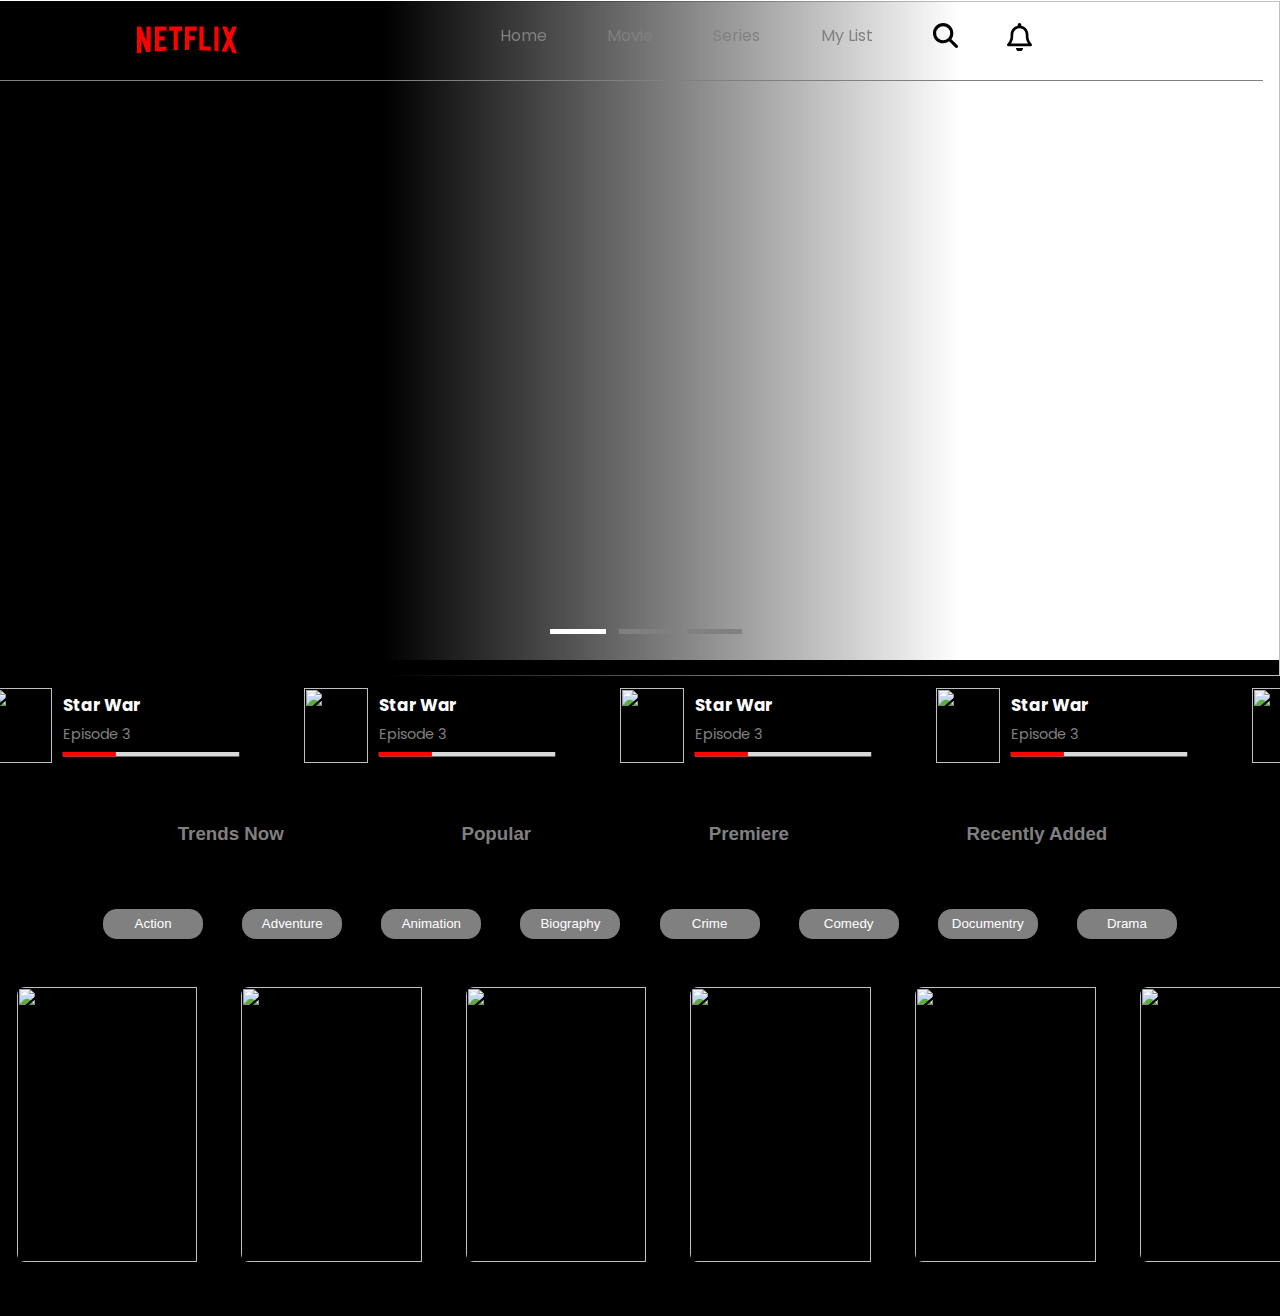
==== final/index.html @ 6598e902 "update" ====
<!DOCTYPE html>
<html lang="en">

<head>
    <meta charset="UTF-8">
    <meta name="viewport" content="width=device-width, initial-scale=1.0">
    <title>Document</title>
    <link rel="stylesheet" href="style.css">
</head>

<body>
    <nav>
        <div class="logo">
            <svg viewBox="0 0 111 30" version="1.1" xmlns="http://www.w3.org/2000/svg" xmlns:xlink="http://www.w3.org/1999/xlink" aria-hidden="true" role="img"><g><path d="M105.06233,14.2806261 L110.999156,30 C109.249227,29.7497422 107.500234,29.4366857 105.718437,29.1554972 L102.374168,20.4686475 L98.9371075,28.4375293 C97.2499766,28.1563408 95.5928391,28.061674 93.9057081,27.8432843 L99.9372012,14.0931671 L94.4680851,-5.68434189e-14 L99.5313525,-5.68434189e-14 L102.593495,7.87421502 L105.874965,-5.68434189e-14 L110.999156,-5.68434189e-14 L105.06233,14.2806261 Z M90.4686475,-5.68434189e-14 L85.8749649,-5.68434189e-14 L85.8749649,27.2499766 C87.3746368,27.3437061 88.9371075,27.4055675 90.4686475,27.5930265 L90.4686475,-5.68434189e-14 Z M81.9055207,26.93692 C77.7186241,26.6557316 73.5307901,26.4064111 69.250164,26.3117443 L69.250164,-5.68434189e-14 L73.9366389,-5.68434189e-14 L73.9366389,21.8745899 C76.6248008,21.9373887 79.3120255,22.1557784 81.9055207,22.2804387 L81.9055207,26.93692 Z M64.2496954,10.6561065 L64.2496954,15.3435186 L57.8442216,15.3435186 L57.8442216,25.9996251 L53.2186709,25.9996251 L53.2186709,-5.68434189e-14 L66.3436123,-5.68434189e-14 L66.3436123,4.68741213 L57.8442216,4.68741213 L57.8442216,10.6561065 L64.2496954,10.6561065 Z M45.3435186,4.68741213 L45.3435186,26.2498828 C43.7810479,26.2498828 42.1876465,26.2498828 40.6561065,26.3117443 L40.6561065,4.68741213 L35.8121661,4.68741213 L35.8121661,-5.68434189e-14 L50.2183897,-5.68434189e-14 L50.2183897,4.68741213 L45.3435186,4.68741213 Z M30.749836,15.5928391 C28.687787,15.5928391 26.2498828,15.5928391 24.4999531,15.6875059 L24.4999531,22.6562939 C27.2499766,22.4678976 30,22.2495079 32.7809542,22.1557784 L32.7809542,26.6557316 L19.812541,27.6876933 L19.812541,-5.68434189e-14 L32.7809542,-5.68434189e-14 L32.7809542,4.68741213 L24.4999531,4.68741213 L24.4999531,10.9991564 C26.3126816,10.9991564 29.0936358,10.9054269 30.749836,10.9054269 L30.749836,15.5928391 Z M4.78114163,12.9684132 L4.78114163,29.3429562 C3.09401069,29.5313525 1.59340144,29.7497422 0,30 L0,-5.68434189e-14 L4.4690224,-5.68434189e-14 L10.562377,17.0315868 L10.562377,-5.68434189e-14 L15.2497891,-5.68434189e-14 L15.2497891,28.061674 C13.5935889,28.3437998 11.906458,28.4375293 10.1246602,28.6868498 L4.78114163,12.9684132 Z"></path></g></svg>
        </div>
        <div id="menu-items">
            <ul>
                <li><a class="menu-active" href="#">Home</a></li>
                <li><a href="#">Movie</a></li>
                <li><a href="#">Series</a></li>
                <div class="dropdown">
                    <li><a href="">My List <i class="fa fa-angle-down"></i></a></li>
                    <div class="dropdown-content">
                        <a href="#">Series</a>
                        <a href="#">Comedy</a>
                        <a href="#">Movie</a>
                    </div>
                </div>
                <li id="menu-icon">
                    <svg xmlns="http://www.w3.org/2000/svg" viewBox="0 0 512 512"><path d="M416 208c0 45.9-14.9 88.3-40 122.7L502.6 457.4c12.5 12.5 12.5 32.8 0 45.3s-32.8 12.5-45.3 0L330.7 376c-34.4 25.2-76.8 40-122.7 40C93.1 416 0 322.9 0 208S93.1 0 208 0S416 93.1 416 208zM208 352a144 144 0 1 0 0-288 144 144 0 1 0 0 288z"/></svg>
                </li>
                <li id="menu-icon">
                    <svg xmlns="http://www.w3.org/2000/svg" viewBox="0 0 448 512"><path d="M224 0c-17.7 0-32 14.3-32 32V51.2C119 66 64 130.6 64 208v25.4c0 45.4-15.5 89.5-43.8 124.9L5.3 377c-5.8 7.2-6.9 17.1-2.9 25.4S14.8 416 24 416H424c9.2 0 17.6-5.3 21.6-13.6s2.9-18.2-2.9-25.4l-14.9-18.6C399.5 322.9 384 278.8 384 233.4V208c0-77.4-55-142-128-156.8V32c0-17.7-14.3-32-32-32zm0 96c61.9 0 112 50.1 112 112v25.4c0 47.9 13.9 94.6 39.7 134.6H72.3C98.1 328 112 281.3 112 233.4V208c0-61.9 50.1-112 112-112zm64 352H224 160c0 17 6.7 33.3 18.7 45.3s28.3 18.7 45.3 18.7s33.3-6.7 45.3-18.7s18.7-28.3 18.7-45.3z"/></svg>
                </li>
                <li>
                    <div class="menu-cir"></div>
                </li>
            </ul>
        </div>
    </nav>

    <!-- slider -->

    <div class="slider">
        <!-- list Items -->
        <div class="list">
            <div class="item active">
                <img src="image/img1.png">
                <div class="content">
                    <p>design</p>
                    <h2>Slider 01</h2>
                    <p>
                        Lorem ipsum dolor sit amet consectetur adipisicing elit. Labore, neque? Lorem ipsum dolor sit amet consectetur adipisicing elit. Ipsum, ex.
                    </p>
                </div>
            </div>
            <div class="item">
                <img src="image/img2.jpg">
                <div class="content">
                    <p>design</p>
                    <h2>Slider 02</h2>
                    <p>
                        Lorem ipsum dolor sit amet consectetur adipisicing elit. Labore, neque? Lorem ipsum dolor sit amet consectetur adipisicing elit. Ipsum, ex.
                    </p>
                </div>
            </div>
            <div class="item">
                <img src="image/img3.jpg">
                <div class="content">
                    <p>design</p>
                    <h2>Slider 03</h2>
                    <p>
                        Lorem ipsum dolor sit amet consectetur adipisicing elit. Labore, neque? Lorem ipsum dolor sit amet consectetur adipisicing elit. Ipsum, ex.
                    </p>
                </div>
            </div>
        </div>
        <!-- slide line -->
        <div class="slide-line">
            <div class="slide-lined colored"></div>
            <div class="slide-lined"></div>
            <div class="slide-lined"></div>
        </div>
        <!-- button arrows -->
        <div class="arrows">
            <button id="prev"><</button>
            <button id="next">></button>
        </div>
        <!-- thumbnail -->
        <div class="thumbnail">
            <div class="item active">
                <img src="image/img1.png">
                <div class="content">
                    Name Slider
                </div>
            </div>
            <div class="item">
                <img src="image/img2.jpg">
                <div class="content">
                    Name Slider
                </div>
            </div>
            <div class="item">
                <img src="image/img3.jpg">
                <div class="content">
                    Name Slider
                </div>
            </div>
        </div>
    </div>
    <!-- watch history -->
    <!-- 
 
  -->

    <div class="wrapper">
        <ul class="carousel">
            <li class="box-card">

                <div class="logo">
                    <img src="https://image.tmdb.org/t/p/w300/e1nWfnnCVqxS2LeTO3dwGyAsG2V.jpg" alt="">
                </div>
                <div class="box-video-element">
                    <div class="box-video-cir">
                        <div class="box-tri"></div>
                    </div>
                    <div class="box-video-details">
                        <h3>Star War</h3>
                        <p>Episode 3</p>
                        <div class="pro-bar">
                            <div class="progress-bar"></div>
                        </div>
                    </div>
                    <div class="box-video-icon">
                        <h3>i</h3>
                    </div>
                </div>
            </li>
            <li class="box-card">

                <div class="logo">
                    <img src="https://image.tmdb.org/t/p/w300/e1nWfnnCVqxS2LeTO3dwGyAsG2V.jpg" alt="">
                </div>
                <div class="box-video-element">
                    <div class="box-video-cir">
                        <div class="box-tri"></div>
                    </div>
                    <div class="box-video-details">
                        <h3>Star War</h3>
                        <p>Episode 3</p>
                        <div class="pro-bar">
                            <div class="progress-bar"></div>
                        </div>
                    </div>
                    <div class="box-video-icon">
                        <h3>i</h3>
                    </div>
                </div>
            </li>
            <li class="box-card">

                <div class="logo">
                    <img src="https://image.tmdb.org/t/p/w300/e1nWfnnCVqxS2LeTO3dwGyAsG2V.jpg" alt="">
                </div>
                <div class="box-video-element">
                    <div class="box-video-cir">
                        <div class="box-tri"></div>
                    </div>
                    <div class="box-video-details">
                        <h3>Star War</h3>
                        <p>Episode 3</p>
                        <div class="pro-bar">
                            <div class="progress-bar"></div>
                        </div>
                    </div>
                    <div class="box-video-icon">
                        <h3>i</h3>
                    </div>
                </div>
            </li>
            <li class="box-card">

                <div class="logo">
                    <img src="https://image.tmdb.org/t/p/w300/e1nWfnnCVqxS2LeTO3dwGyAsG2V.jpg" alt="">
                </div>
                <div class="box-video-element">
                    <div class="box-video-cir">
                        <div class="box-tri"></div>
                    </div>
                    <div class="box-video-details">
                        <h3>Star War</h3>
                        <p>Episode 3</p>
                        <div class="pro-bar">
                            <div class="progress-bar"></div>
                        </div>
                    </div>
                    <div class="box-video-icon">
                        <h3>i</h3>
                    </div>
                </div>
            </li>
            <li class="box-card">

                <div class="logo">
                    <img src="https://image.tmdb.org/t/p/w300/e1nWfnnCVqxS2LeTO3dwGyAsG2V.jpg" alt="">
                </div>
                <div class="box-video-element">
                    <div class="box-video-cir">
                        <div class="box-tri"></div>
                    </div>
                    <div class="box-video-details">
                        <h3>Star War</h3>
                        <p>Episode 3</p>
                        <div class="pro-bar">
                            <div class="progress-bar"></div>
                        </div>
                    </div>
                    <div class="box-video-icon">
                        <h3>i</h3>
                    </div>
                </div>
            </li>
            <li class="box-card">

                <div class="logo">
                    <img src="https://image.tmdb.org/t/p/w300/e1nWfnnCVqxS2LeTO3dwGyAsG2V.jpg" alt="">
                </div>
                <div class="box-video-element">
                    <div class="box-video-cir">
                        <div class="box-tri"></div>
                    </div>
                    <div class="box-video-details">
                        <h3>Star War</h3>
                        <p>Episode 3</p>
                        <div class="pro-bar">
                            <div class="progress-bar"></div>
                        </div>
                    </div>
                    <div class="box-video-icon">
                        <h3>i</h3>
                    </div>
                </div>
            </li>
            <li class="box-card">

                <div class="logo">
                    <img src="https://image.tmdb.org/t/p/w300/e1nWfnnCVqxS2LeTO3dwGyAsG2V.jpg" alt="">
                </div>
                <div class="box-video-element">
                    <div class="box-video-cir">
                        <div class="box-tri"></div>
                    </div>
                    <div class="box-video-details">
                        <h3>Star War</h3>
                        <p>Episode 3</p>
                        <div class="pro-bar">
                            <div class="progress-bar"></div>
                        </div>
                    </div>
                    <div class="box-video-icon">
                        <h3>i</h3>
                    </div>
                </div>
            </li>
            <li class="box-card">

                <div class="logo">
                    <img src="https://image.tmdb.org/t/p/w300/e1nWfnnCVqxS2LeTO3dwGyAsG2V.jpg" alt="">
                </div>
                <div class="box-video-element">
                    <div class="box-video-cir">
                        <div class="box-tri"></div>
                    </div>
                    <div class="box-video-details">
                        <h3>Star War</h3>
                        <p>Episode 3</p>
                        <div class="pro-bar">
                            <div class="progress-bar"></div>
                        </div>
                    </div>
                    <div class="box-video-icon">
                        <h3>i</h3>
                    </div>
                </div>
            </li>
            <li class="box-card">

                <div class="logo">
                    <img src="https://image.tmdb.org/t/p/w300/e1nWfnnCVqxS2LeTO3dwGyAsG2V.jpg" alt="">
                </div>
                <div class="box-video-element">
                    <div class="box-video-cir">
                        <div class="box-tri"></div>
                    </div>
                    <div class="box-video-details">
                        <h3>Star War</h3>
                        <p>Episode 3</p>
                        <div class="pro-bar">
                            <div class="progress-bar"></div>
                        </div>
                    </div>
                    <div class="box-video-icon">
                        <h3>i</h3>
                    </div>
                </div>
            </li>
        </ul>
    </div>
    <!-- 
 

end watch history

  -->
    <!-- list here  -->

    <div class="sldbtm">
        <div class="sldbtm-1">
            <h3>
                <ion-icon name="trending-up"></ion-icon> Trends Now</h3>
            <h3>
                <ion-icon name="flame"></ion-icon> Popular</h3>
            <h3>
                <ion-icon name="star"></ion-icon> Premiere</h3>
            <h3>
                <ion-icon name="add"></ion-icon> Recently Added</h3>
        </div>

        <div class="sldbtm-2">
            <a href="#"><button class="btn-sldbtm">Action</button></a>
            <a href="#"><button class="btn-sldbtm">Adventure</button></a>
            <a href="#"><button class="btn-sldbtm">Animation</button></a>
            <a href="#"><button class="btn-sldbtm">Biography</button></a>
            <a href="#"><button class="btn-sldbtm">Crime</button></a>
            <a href="#"><button class="btn-sldbtm">Comedy</button></a>
            <a href="#"><button class="btn-sldbtm">Documentry</button></a>
            <a href="#"><button class="btn-sldbtm">Drama</button></a>
        </div>
    </div>
    <!-- list end here -->

    <!-- video title  -->
    <div class="wrapper_d">
        <ul class="carousel">
            <li class="card">
                <h2>Star War</h2>
                <div class="sld-img">
                    <div class="sld-cir">
                        <div class="tri"></div>
                    </div>
                    <img src="https://image.tmdb.org/t/p/w300/e1nWfnnCVqxS2LeTO3dwGyAsG2V.jpg" alt="">
                </div>
                <div class="sld-details">
                    <div class="sld-details-left">
                        <h2>2020 - 17 Episodes</h2>
                        <p>Sci-fi Horror</p>
                    </div>
                    <div class="sld-details-right">
                        <ion-icon name="heart-empty"></ion-icon>
                        <ion-icon name="information-circle-outline"></ion-icon>
                    </div>

                </div>
            </li>
            <li class="card">
                <h2>Star War</h2>
                <div class="sld-img">
                    <div class="sld-cir">
                        <div class="tri"></div>
                    </div>
                    <img src="https://image.tmdb.org/t/p/w300/e1nWfnnCVqxS2LeTO3dwGyAsG2V.jpg" alt="">
                </div>
                <div class="sld-details">
                    <div class="sld-details-left">
                        <h2>2020 - 17 Episodes</h2>
                        <p>Sci-fi Horror</p>
                    </div>
                    <div class="sld-details-right">
                        <ion-icon name="heart-empty"></ion-icon>
                        <ion-icon name="information-circle-outline"></ion-icon>
                    </div>

                </div>
            </li>
            <li class="card">
                <h2>Star War</h2>
                <div class="sld-img">
                    <div class="sld-cir">
                        <div class="tri"></div>
                    </div>
                    <img src="https://image.tmdb.org/t/p/w300/e1nWfnnCVqxS2LeTO3dwGyAsG2V.jpg" alt="">
                </div>
                <div class="sld-details">
                    <div class="sld-details-left">
                        <h2>2020 - 17 Episodes</h2>
                        <p>Sci-fi Horror</p>
                    </div>
                    <div class="sld-details-right">
                        <ion-icon name="heart-empty"></ion-icon>
                        <ion-icon name="information-circle-outline"></ion-icon>
                    </div>

                </div>
            </li>
            <li class="card">
                <h2>Star War</h2>
                <div class="sld-img">
                    <div class="sld-cir">
                        <div class="tri"></div>
                    </div>
                    <img src="https://image.tmdb.org/t/p/w300/e1nWfnnCVqxS2LeTO3dwGyAsG2V.jpg" alt="">
                </div>
                <div class="sld-details">
                    <div class="sld-details-left">
                        <h2>2020 - 17 Episodes</h2>
                        <p>Sci-fi Horror</p>
                    </div>
                    <div class="sld-details-right">
                        <ion-icon name="heart-empty"></ion-icon>
                        <ion-icon name="information-circle-outline"></ion-icon>
                    </div>

                </div>
            </li>
            <li class="card">
                <h2>Star War</h2>
                <div class="sld-img">
                    <div class="sld-cir">
                        <div class="tri"></div>
                    </div>
                    <img src="https://image.tmdb.org/t/p/w300/e1nWfnnCVqxS2LeTO3dwGyAsG2V.jpg" alt="">
                </div>
                <div class="sld-details">
                    <div class="sld-details-left">
                        <h2>2020 - 17 Episodes</h2>
                        <p>Sci-fi Horror</p>
                    </div>
                    <div class="sld-details-right">
                        <ion-icon name="heart-empty"></ion-icon>
                        <ion-icon name="information-circle-outline"></ion-icon>
                    </div>

                </div>
            </li>
            <li class="card">
                <h2>Star War</h2>
                <div class="sld-img">
                    <div class="sld-cir">
                        <div class="tri"></div>
                    </div>
                    <img src="https://image.tmdb.org/t/p/w300/e1nWfnnCVqxS2LeTO3dwGyAsG2V.jpg" alt="">
                </div>
                <div class="sld-details">
                    <div class="sld-details-left">
                        <h2>2020 - 17 Episodes</h2>
                        <p>Sci-fi Horror</p>
                    </div>
                    <div class="sld-details-right">
                        <ion-icon name="heart-empty"></ion-icon>
                        <ion-icon name="information-circle-outline"></ion-icon>
                    </div>

        </ul>
        </div>

        <!-- video title end  -->


        <script src="https://unpkg.com/ionicons@4.5.10-0/dist/ionicons.js"></script>

        <script src="app.js"></script>
</body>

</html>
---- final/style.css ----
@import url('https://fonts.googleapis.com/css2?family=Poppins:ital,wght@0,100;0,200;0,300;0,400;0,500;0,600;0,700;0,800;0,900;1,100;1,200;1,300;1,400;1,500;1,600;1,700;1,800;1,900&display=swap');
body {
    font-family: Poppins;
    margin: 0;
    color: #eee;
}

svg {
    width: 25px;
}

nav {
    display: flex;
    position: relative;
    justify-content: center;
    align-items: center;
    width: 84vw;
    height: 80px;
    border-bottom: 1px grey solid;
    padding-left: 6.5vw;
    padding-right: 8.15vw;
    z-index: 103;
}

.logo {
    display: flex;
    width: 30%;
    height: 100%;
    align-items: center;
    padding-right: 10%;
}

.logo svg {
    width: 100px;
    height: 30px;
    color: red;
    fill: currentColor;
}

#menu-items {
    display: flex;
    justify-content: center;
    align-items: center;
    height: 100%;
    width: 60%;
}

#menu-items ul {
    display: flex;
    justify-content: space-between;
    padding-top: 45px;
    width: 100%;
    height: 100%;
}

#menu-items ul li::marker {
    content: "";
    display: none;
}

li .menu-cir {
    height: 20px;
    width: 20px;
    border-radius: 50%;
    border: 2px solid white;
}

.icon-inner svg {
    display: block;
    height: 100%;
    width: 100%;
    color: white;
    fill: currentColor;
}

#menu-items ul li a {
    position: relative;
    bottom: 0px;
    color: grey;
    text-decoration: none;
}

#menu-items ul li a:focus-within,
#menu-items ul li a:hover {
    position: relative;
    bottom: 0px;
    color: white;
    text-decoration: none;
}

#menu-items ul li a::after:focus-within {
    left: 45%;
    width: 5px;
    height: 5px;
    border-radius: 50%;
    background: red;
    content: "";
    opacity: 0;
}

#menu-items ul li a:after {
    position: absolute;
    left: 45%;
    width: 5px;
    height: 5px;
    border-radius: 50%;
    background: red;
    content: "";
    opacity: 0;
    transition: all 0.3s;
    bottom: -5px;
    transform: translateY(10px);
}

#menu-items ul li a:focus-within,
#menu-items ul li a:hover:after {
    opacity: 1;
    transform: translateY(7px);
}

.dropdown-content {
    display: none;
    position: absolute;
    background-color: #f9f9f9;
    min-width: 160px;
    box-shadow: 0px 8px 16px 0px rgba(0, 0, 0, 0.2);
    z-index: 1;
}

.dropdown-content a {
    float: none;
    color: black;
    padding: 12px 16px;
    text-decoration: none;
    display: block;
    text-align: left;
}

.dropdown-content a:hover {
    background-color: #ddd;
}

.dropdown:hover .dropdown-content {
    display: block;
}

#menu-icon {
    width: 13.5px;
    color: white;
}


/* css slider */

.slider {
    height: 75vh;
    margin-top: -80px;
    position: relative;
}

.slider .list .item {
    position: absolute;
    inset: 0 0 0 0;
    overflow: hidden;
    opacity: 0;
    transition: .5s;
}

.slider .list .item img {
    width: 100%;
    height: 100%;
    object-fit: cover;
}

.slider .list .item::after {
    content: '';
    width: 75%;
    height: 100%;
    position: absolute;
    left: 0;
    top: 0;
    background-image: linear-gradient( to right, #000 40%, transparent);
}

.slider .list .item .content {
    position: absolute;
    left: 10%;
    top: 20%;
    width: 500px;
    max-width: 80%;
    z-index: 1;
}

.slider .list .item .content p:nth-child(1) {
    text-transform: uppercase;
    letter-spacing: 10px;
}

.slider .list .item .content h2 {
    font-size: 100px;
    margin: 0;
}

.slider .list .item.active {
    opacity: 1;
    z-index: 10;
}

@keyframes showContent {
    to {
        transform: translateY(0);
        filter: blur(0);
        opacity: 1;
    }
}

.slider .list .item.active p:nth-child(1),
.slider .list .item.active h2,
.slider .list .item.active p:nth-child(3) {
    transform: translateY(30px);
    filter: blur(20px);
    opacity: 0;
    animation: showContent .5s .7s ease-in-out 1 forwards;
}

.slider .list .item.active h2 {
    animation-delay: 1s;
}

.slider .list .item.active p:nth-child(3) {
    animation-duration: 1.3s;
}

.arrows {
    position: absolute;
    top: 30%;
    right: 50px;
    display: none;
}

.arrows button {
    background-color: #eee5;
    border: none;
    font-family: monospace;
    width: 40px;
    height: 40px;
    border-radius: 5px;
    font-size: x-large;
    color: #eee;
    transition: .5s;
}

.arrows button:hover {
    background-color: #eee;
    color: black;
}

.thumbnail {
    position: absolute;
    bottom: 50px;
    display: none;
    gap: 10px;
    width: 100%;
    height: 250px;
    padding: 0 50px;
    box-sizing: border-box;
    overflow: auto;
    justify-content: center;
}

.thumbnail::-webkit-scrollbar {
    width: 0;
}

.thumbnail .item {
    width: 150px;
    height: 220px;
    filter: brightness(.5);
    transition: .5s;
    flex-shrink: 0;
}

.thumbnail .item img {
    width: 100%;
    height: 100%;
    object-fit: cover;
    border-radius: 10px;
}

.thumbnail .item.active {
    filter: brightness(1.5);
}

.thumbnail .item .content {
    position: absolute;
    inset: auto 10px 10px 10px;
}

@media screen and (max-width: 678px) {
    .thumbnail {
        justify-content: start;
    }
    .slider .list .item .content h2 {
        font-size: 60px;
    }
    .arrows {
        top: 10%;
    }
}

.slide-line {
    display: flex;
    position: absolute;
    top: 90%;
    left: 43%;
    height: 20px;
    width: 15vw;
    gap: 13px;
    z-index: 99;
}

.slide-lined {
    height: 100%;
    width: 30%;
    border-bottom: 5px solid grey;
}

.slide-lined.colored {
    border-bottom: 5px solid white;
}


/* watch histry */

.wrapper {
    margin-top: -16px;
    width: 100%;
    position: relative;
}

.wrapper i {
    top: 50%;
    height: 50px;
    width: 50px;
    cursor: pointer;
    font-size: 1.25rem;
    position: absolute;
    text-align: center;
    line-height: 50px;
    background: #fff;
    border-radius: 50%;
    box-shadow: 0 3px 6px rgba(0, 0, 0, 0.23);
    transform: translateY(-50%);
    transition: transform 0.1s linear;
}

.wrapper i:active {
    transform: translateY(-50%) scale(0.85);
}

.wrapper i:first-child {
    left: -22px;
}

.wrapper i:last-child {
    right: -22px;
}

.wrapper .carousel {
    display: grid;
    grid-auto-flow: column;
    grid-auto-columns: calc((100% / 3.9) - 2px);
    overflow-x: auto;
    overflow-y: hidden;
    scroll-snap-type: x mandatory;
    scroll-behavior: smooth;
    scrollbar-width: none;
    background: black;
    margin-bottom: 0;
    margin-top: 0;
    padding-top: 25px;
}

.carousel::-webkit-scrollbar {
    display: none;
}

.carousel.no-transition {
    scroll-behavior: auto;
}

.carousel.dragging {
    scroll-snap-type: none;
    scroll-behavior: auto;
}

.carousel.dragging .box-card {
    cursor: grab;
    user-select: none;
}

.carousel .box-card {
    scroll-snap-align: start;
    height: 350px;
    width: 203px;
    list-style: none;
    background: black;
    cursor: pointer;
    padding-left: 10px;
    padding-right: 10px;
    flex-direction: column;
    border-radius: 5px;
}

@media screen and (max-width: 1100px) {
    .wrapper .carousel {
        grid-auto-columns: calc((100% / 5) - 9px);
    }
}

@media screen and (max-width: 950px) {
    .wrapper .carousel {
        grid-auto-columns: calc((100% / 4) - 9px);
    }
}

@media screen and (max-width: 800px) {
    .wrapper .carousel {
        grid-auto-columns: calc((100% / 3) - 9px);
    }
}

@media screen and (max-width: 600px) {
    .wrapper .carousel {
        grid-auto-columns: calc((100% / 2.5) - 9px);
    }
}

@media screen and (max-width: 500px) {
    .wrapper .carousel {
        grid-auto-columns: calc((100% / 2) - 9px);
    }
}

@media screen and (max-width: 380px) {
    .wrapper .carousel {
        grid-auto-columns: calc((100% / 1.5) - 9px);
    }
}

@media screen and (max-width: 300px) {
    .wrapper .carousel {
        grid-auto-columns: calc((100% / 1) - 9px);
    }
}

.carousel .box-card {
    padding: 1%;
    width: 25vw;
    height: 75px;
    display: flex;
    position: relative;
    cursor: pointer;
    user-select: none;
    transition: 0.3s;
}

.logo {
    height: 100%;
    width: 20%;
    position: relative;
    z-index: 2;
    transition: 0.3s;
}

.carousel .box-card:hover .logo::before {
    content: "";
    position: absolute;
    width: 100%;
    height: 100%;
    top: 0;
    background-color: rgba(0, 0, 0, 0.500);
}

.logo>img {
    width: 100%;
    height: 100%;
    object-fit: contain;
    transition: 0.3s;
}

.box-video-element {
    display: flex;
    z-index: 6;
}

.box-video-cir {
    width: 45px;
    height: 45px;
    background-color: red;
    border-radius: 50%;
    position: absolute;
    top: 27.5%;
    left: 5%;
    display: flex;
    justify-content: center;
    align-items: center;
    opacity: 0;
    transition: 0.3s;
}

.box-tri {
    width: 0;
    height: 0;
    border-top: 8px solid transparent;
    border-left: 16px solid white;
    border-bottom: 8px solid transparent;
    margin-left: 5px;
}

.box-video-details {
    left: 20%;
    top: -5%;
    width: 60%;
    height: 100%;
    display: flex;
    justify-content: space-evenly;
    flex-direction: column;
    padding: 1%;
    z-index: 5;
    position: absolute;
    scale: 0.9;
    transition: 0.3s;
}

.box-video-details>h3 {
    margin-bottom: 0px;
    margin-top: 0px;
    color: white;
}

.box-video-details>p {
    margin-top: 0;
    margin-bottom: 2px;
    color: grey;
}

.pro-bar {
    height: 5px;
    background-color: #dadada;
}

.progress-bar {
    width: 30%;
    height: 100%;
    background-color: #ff0303;
}

.box-video-icon {
    width: 23px;
    height: 23px;
    background-color: white;
    border-radius: 50%;
    position: absolute;
    top: 40%;
    left: 77%;
    display: flex;
    justify-content: center;
    align-items: center;
    opacity: 0;
    transition: 0.3s;
    color: black;
}

.carousel .box-card:hover .logo {
    width: 90%;
}

.carousel .box-card:hover .logo>img {
    object-fit: cover;
}

.carousel .box-card:hover .box-video-cir {
    opacity: 1;
}

.carousel .box-card:hover .box-video-icon {
    opacity: 1;
}

.carousel .box-card:hover .box-video-details {
    scale: 1.01;
}


/* end watch history */


/* list start  */

.sldbtm {
    height: 20vh;
    background-color: black;
    font-family: "Netflix Sans", "Helvetica Neue", "Segoe UI", Roboto, Ubuntu, sans-serif;
}

.sldbtm-1 {
    color: grey;
    width: 100%;
    height: 75%;
    display: flex;
    justify-content: space-evenly;
    align-items: center;
}

.sldbtm-1>h3 {
    display: flex;
    align-items: center;
    gap: 5px;
    transition: .5s;
    cursor: pointer;
}

.sldbtm-1>h3:hover {
    color: white;
    scale: 1.5;
}

.sldbtm-1>h3:after {
    position: absolute;
    left: 50%;
    width: 5px;
    height: 5px;
    border-radius: 50%;
    background: red;
    content: "";
    opacity: 0;
    transition: all 0.3s;
    bottom: -5px;
    transform: translateY(10px);
}

.sldbtm-1>h3:focus-within,
.sldbtm-1>h3:hover:after {
    opacity: 1;
    transform: translateY(7px);
}

.sldbtm-2 {
    width: 90%;
    height: 25%;
    display: flex;
    justify-content: space-evenly;
    align-items: center;
    padding-left: 5%;
    padding-right: 5%;
}

.btn-sldbtm {
    color: white;
    background-color: grey;
    height: 30px;
    width: 100px;
    border-radius: 14px;
    border: none;
    cursor: pointer;
}

.btn-sldbtm:hover {
    background: #ff0303;
}


/* list end  */


/* video title  */

.wrapper_d {
    width: 100%;
    position: relative;
}

.wrapper_d i {
    top: 50%;
    height: 50px;
    width: 50px;
    cursor: pointer;
    font-size: 1.25rem;
    position: absolute;
    text-align: center;
    line-height: 50px;
    background: #fff;
    border-radius: 50%;
    box-shadow: 0 3px 6px rgba(0, 0, 0, 0.23);
    transform: translateY(-50%);
    transition: transform 0.1s linear;
}

.wrapper_d i:active {
    transform: translateY(-50%) scale(0.85);
}

.wrapper_d i:first-child {
    left: -22px;
}

.wrapper_d i:last-child {
    right: -22px;
}

.wrapper_d .carousel {
    display: grid;
    grid-auto-flow: column;
    grid-auto-columns: calc((100% / 6) - 2px);
    overflow-x: auto;
    overflow-y: hidden;
    scroll-snap-type: x mandatory;
    gap: 20px;
    padding-top: 10px;
    padding-bottom: 10px;
    scroll-behavior: smooth;
    scrollbar-width: none;
    background: black;
    margin: 0;
}

.carousel .card:hover {
    background: white;
}

.carousel::-webkit-scrollbar {
    display: none;
}

.carousel.no-transition {
    scroll-behavior: auto;
}

.carousel.dragging {
    scroll-snap-type: none;
    scroll-behavior: auto;
}

.carousel.dragging .card {
    cursor: grab;
    user-select: none;
}

.carousel :where(.card,
.img) {
    display: flex;
    justify-content: center;
    align-items: center;
}

.carousel .card {
    scroll-snap-align: start;
    height: 350px;
    width: 203px;
    list-style: none;
    background: black;
    cursor: pointer;
    padding-left: 10px;
    padding-right: 10px;
    flex-direction: column;
    border-radius: 5px;
    color: #000;
}

.carousel .card .sld-img {
    display: flex;
    align-items: center;
    justify-content: center;
    height: 275px;
    width: 200px;
    position: relative;
}

.carousel .card .sld-img .sld-cir {
    width: 50px;
    height: 50px;
    background-color: red;
    border-radius: 50%;
    position: absolute;
    top: 43%;
    left: 39%;
    display: flex;
    justify-content: center;
    align-items: center;
    opacity: 0;
}

.carousel .card .sld-img .sld-cir .tri {
    width: 0;
    height: 0;
    border-top: 10px solid transparent;
    border-left: 20px solid white;
    border-bottom: 10px solid transparent;
    margin-left: 5px;
}

.card .sld-img img {
    width: 95%;
    height: 100%;
    object-fit: fill;
    border-radius: 8px;
}

.carousel .card h2 {
    font-weight: 500;
    font-size: 16px;
    text-align: left;
    opacity: 0;
    width: 100%;
    margin: 0;
}

.carousel .card .sld-details {
    display: flex;
    justify-content: space-between;
    align-items: center;
    opacity: 0;
    width: 185px;
}

.carousel .card p {
    color: #6A6D78;
    font-size: 0.51rem;
    margin: 0;
}

.carousel .card:hover h2 {
    opacity: 1;
}

.carousel .card:hover .sld-img .sld-cir {
    opacity: 1;
}

.carousel .card:hover .sld-details,
h2 {
    opacity: 1;
}

.sld-details-right {
    display: flex;
    justify-content: center;
    align-items: center;
    margin-top: -10px;
}

.sld-details-right>ion-icon:hover {
    color: red;
}

.sld-details-right>ion-icon:active {
    color: red;
}

@media screen and (max-width: 1100px) {
    .wrapper_d .carousel {
        grid-auto-columns: calc((100% / 5) - 9px);
    }
}

@media screen and (max-width: 950px) {
    .wrapper_d .carousel {
        grid-auto-columns: calc((100% / 4) - 9px);
    }
}

@media screen and (max-width: 800px) {
    .wrapper_d .carousel {
        grid-auto-columns: calc((100% / 3) - 9px);
    }
}

@media screen and (max-width: 600px) {
    .wrapper_d .carousel {
        grid-auto-columns: calc((100% / 2.5) - 9px);
    }
}

@media screen and (max-width: 500px) {
    .wrapper_d .carousel {
        grid-auto-columns: calc((100% / 2) - 9px);
    }
}

@media screen and (max-width: 380px) {
    .wrapper_d .carousel {
        grid-auto-columns: calc((100% / 1.5) - 9px);
    }
}

@media screen and (max-width: 300px) {
    .wrapper_d .carousel {
        grid-auto-columns: calc((100% / 1) - 9px);
    }
}


/* video title end  */
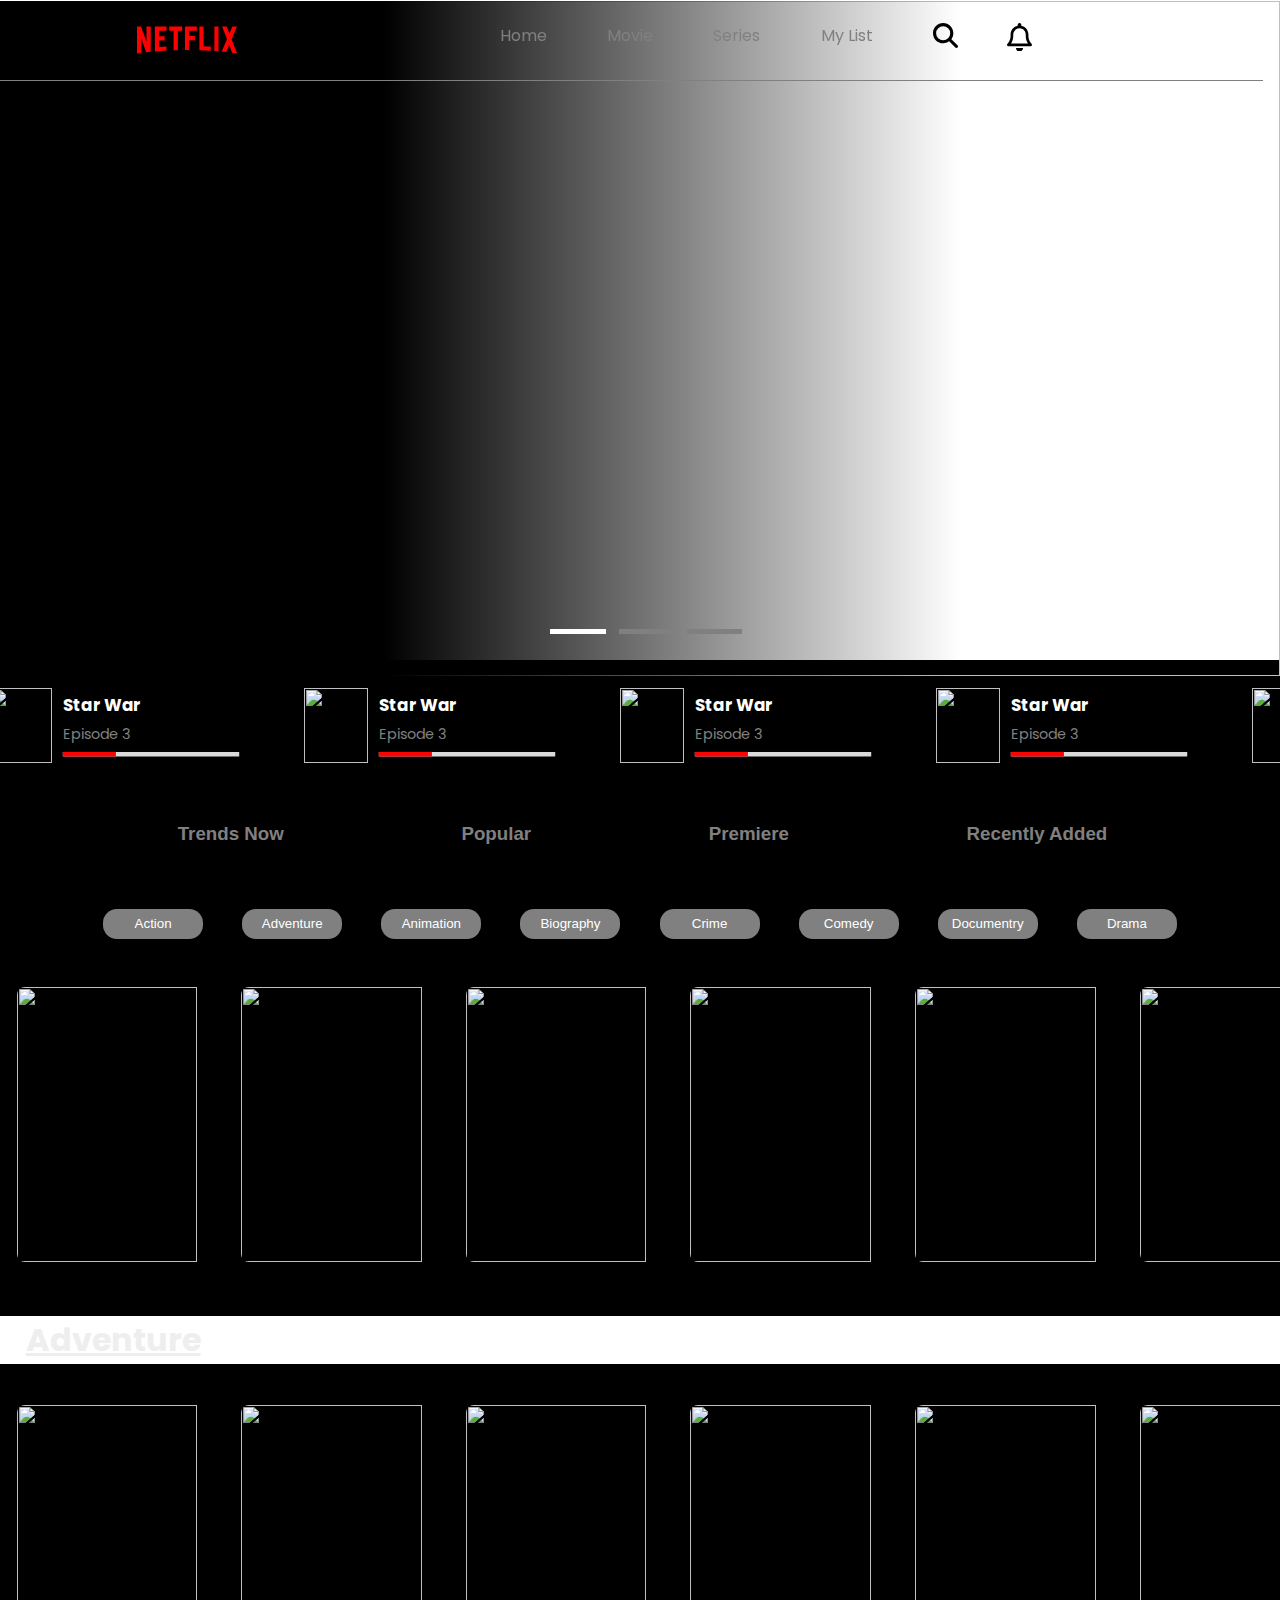
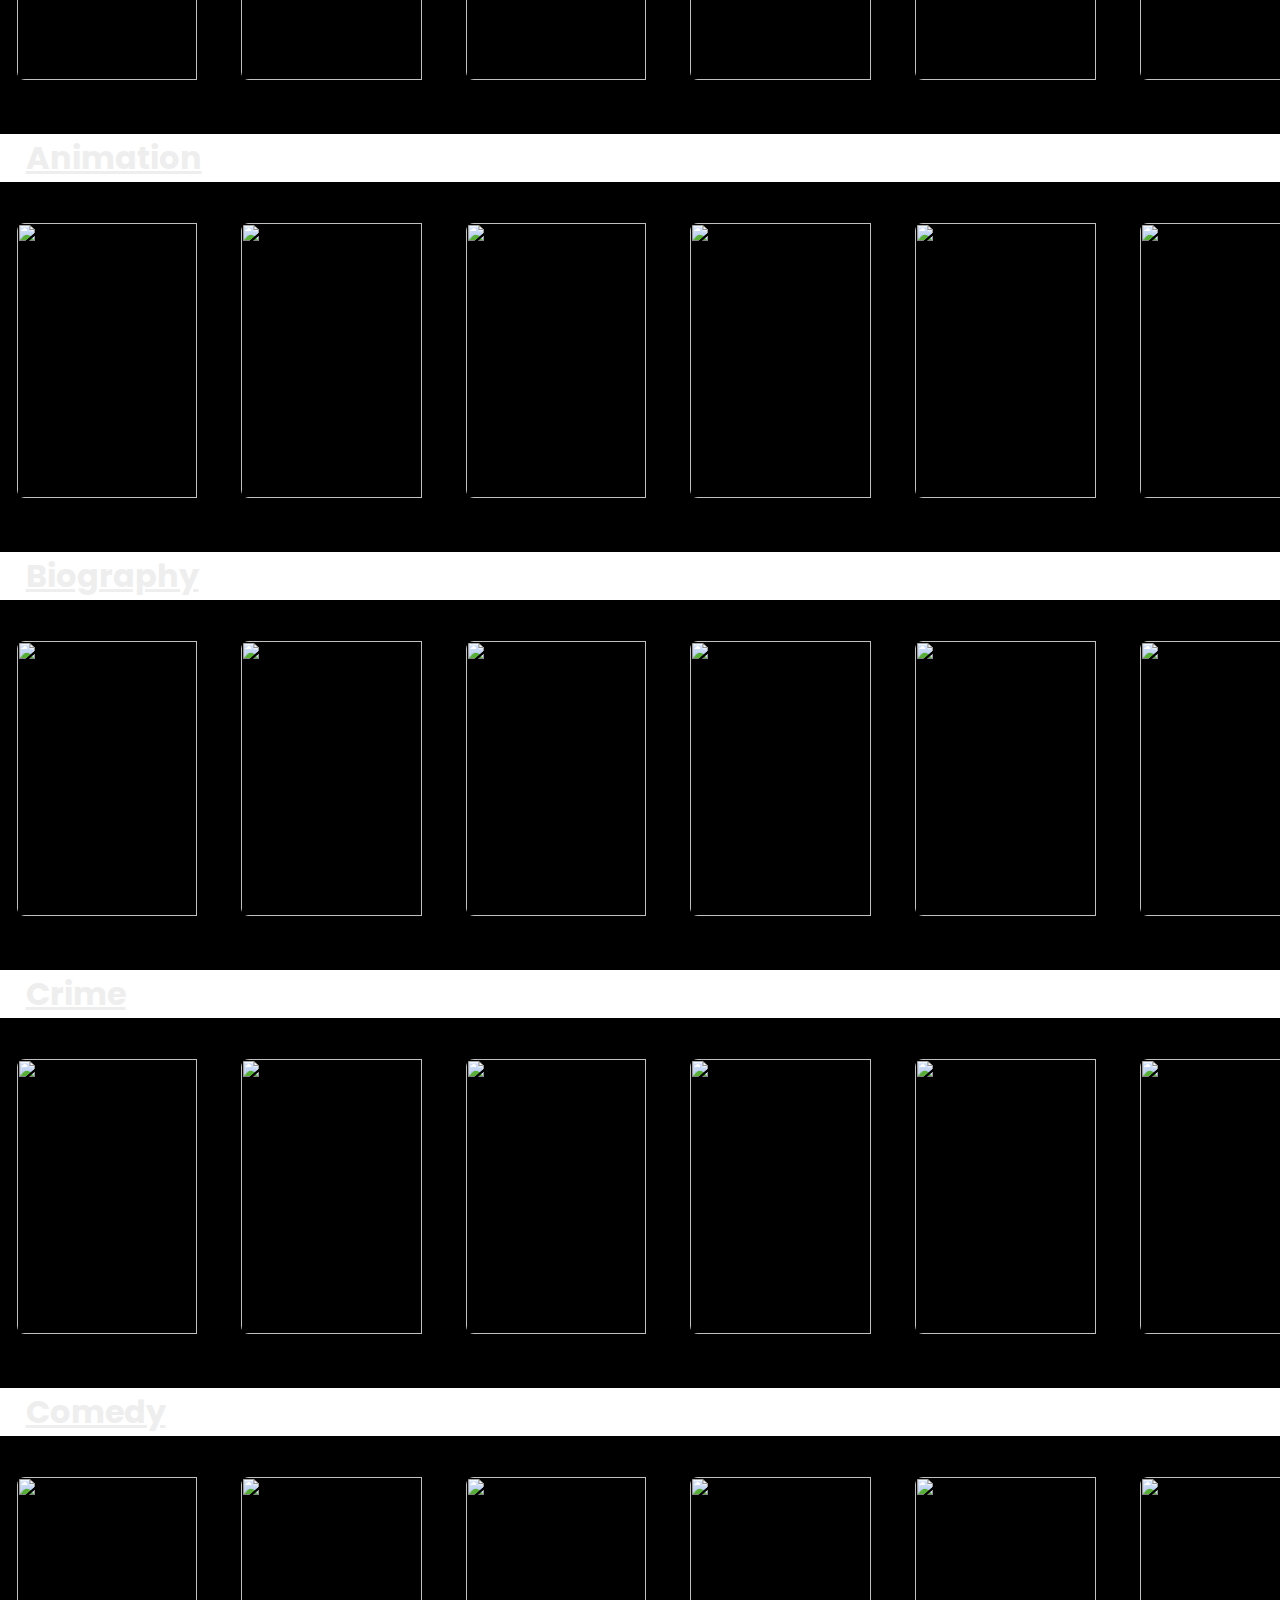
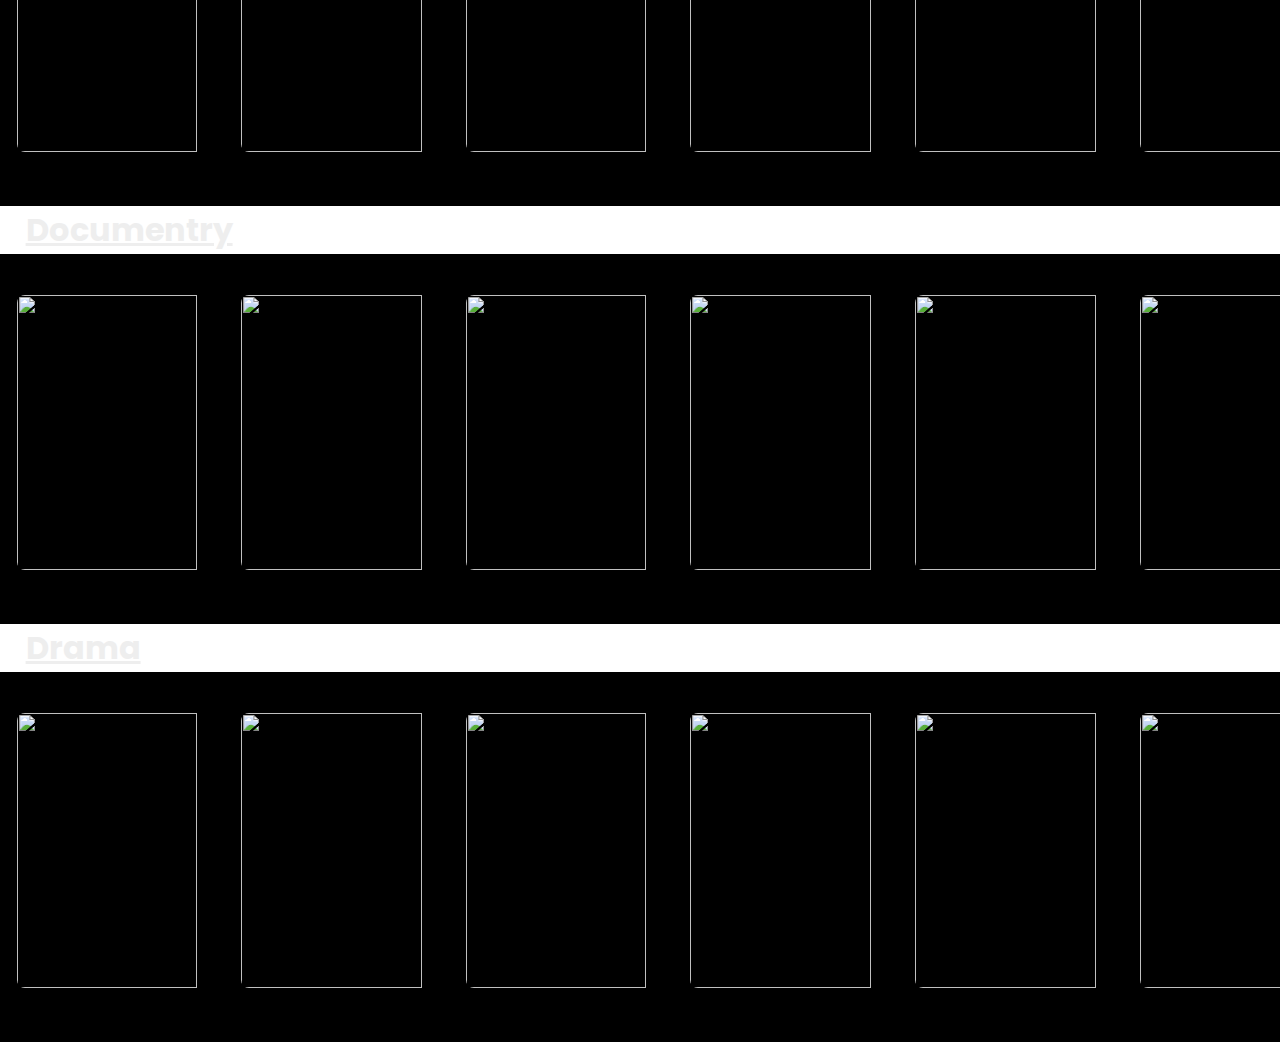
==== commit d23acbd5: "update" ====
--- a/final/index.html
+++ b/final/index.html
@@ -465,10 +465,962 @@
 
         <!-- video title end  -->
 
-
-        <script src="https://unpkg.com/ionicons@4.5.10-0/dist/ionicons.js"></script>
-
-        <script src="app.js"></script>
+        <!-- 
+
+
+        2
+
+
+
+         -->
+
+        <div class="title_id" id="adventure">
+            <h1>Adventure</h1>
+        </div>
+        <div class="wrapper_d">
+            <ul class="carousel">
+                <li class="card">
+                    <h2>Star War</h2>
+                    <div class="sld-img">
+                        <div class="sld-cir">
+                            <div class="tri"></div>
+                        </div>
+                        <img src="https://image.tmdb.org/t/p/w300/e1nWfnnCVqxS2LeTO3dwGyAsG2V.jpg" alt="">
+                    </div>
+                    <div class="sld-details">
+                        <div class="sld-details-left">
+                            <h2>2020 - 17 Episodes</h2>
+                            <p>Sci-fi Horror</p>
+                        </div>
+                        <div class="sld-details-right">
+                            <ion-icon name="heart-empty"></ion-icon>
+                            <ion-icon name="information-circle-outline"></ion-icon>
+                        </div>
+
+                    </div>
+                </li>
+                <li class="card">
+                    <h2>Star War</h2>
+                    <div class="sld-img">
+                        <div class="sld-cir">
+                            <div class="tri"></div>
+                        </div>
+                        <img src="https://image.tmdb.org/t/p/w300/e1nWfnnCVqxS2LeTO3dwGyAsG2V.jpg" alt="">
+                    </div>
+                    <div class="sld-details">
+                        <div class="sld-details-left">
+                            <h2>2020 - 17 Episodes</h2>
+                            <p>Sci-fi Horror</p>
+                        </div>
+                        <div class="sld-details-right">
+                            <ion-icon name="heart-empty"></ion-icon>
+                            <ion-icon name="information-circle-outline"></ion-icon>
+                        </div>
+
+                    </div>
+                </li>
+                <li class="card">
+                    <h2>Star War</h2>
+                    <div class="sld-img">
+                        <div class="sld-cir">
+                            <div class="tri"></div>
+                        </div>
+                        <img src="https://image.tmdb.org/t/p/w300/e1nWfnnCVqxS2LeTO3dwGyAsG2V.jpg" alt="">
+                    </div>
+                    <div class="sld-details">
+                        <div class="sld-details-left">
+                            <h2>2020 - 17 Episodes</h2>
+                            <p>Sci-fi Horror</p>
+                        </div>
+                        <div class="sld-details-right">
+                            <ion-icon name="heart-empty"></ion-icon>
+                            <ion-icon name="information-circle-outline"></ion-icon>
+                        </div>
+
+                    </div>
+                </li>
+                <li class="card">
+                    <h2>Star War</h2>
+                    <div class="sld-img">
+                        <div class="sld-cir">
+                            <div class="tri"></div>
+                        </div>
+                        <img src="https://image.tmdb.org/t/p/w300/e1nWfnnCVqxS2LeTO3dwGyAsG2V.jpg" alt="">
+                    </div>
+                    <div class="sld-details">
+                        <div class="sld-details-left">
+                            <h2>2020 - 17 Episodes</h2>
+                            <p>Sci-fi Horror</p>
+                        </div>
+                        <div class="sld-details-right">
+                            <ion-icon name="heart-empty"></ion-icon>
+                            <ion-icon name="information-circle-outline"></ion-icon>
+                        </div>
+
+                    </div>
+                </li>
+                <li class="card">
+                    <h2>Star War</h2>
+                    <div class="sld-img">
+                        <div class="sld-cir">
+                            <div class="tri"></div>
+                        </div>
+                        <img src="https://image.tmdb.org/t/p/w300/e1nWfnnCVqxS2LeTO3dwGyAsG2V.jpg" alt="">
+                    </div>
+                    <div class="sld-details">
+                        <div class="sld-details-left">
+                            <h2>2020 - 17 Episodes</h2>
+                            <p>Sci-fi Horror</p>
+                        </div>
+                        <div class="sld-details-right">
+                            <ion-icon name="heart-empty"></ion-icon>
+                            <ion-icon name="information-circle-outline"></ion-icon>
+                        </div>
+
+                    </div>
+                </li>
+                <li class="card">
+                    <h2>Star War</h2>
+                    <div class="sld-img">
+                        <div class="sld-cir">
+                            <div class="tri"></div>
+                        </div>
+                        <img src="https://image.tmdb.org/t/p/w300/e1nWfnnCVqxS2LeTO3dwGyAsG2V.jpg" alt="">
+                    </div>
+                    <div class="sld-details">
+                        <div class="sld-details-left">
+                            <h2>2020 - 17 Episodes</h2>
+                            <p>Sci-fi Horror</p>
+                        </div>
+                        <div class="sld-details-right">
+                            <ion-icon name="heart-empty"></ion-icon>
+                            <ion-icon name="information-circle-outline"></ion-icon>
+                        </div>
+
+            </ul>
+            </div>
+            <!-- 
+
+
+
+            3
+
+
+
+             -->
+
+            <div class="title_id" id="animation">
+                <h1>Animation</h1>
+            </div>
+            <div class="wrapper_d">
+                <ul class="carousel">
+                    <li class="card">
+                        <h2>Star War</h2>
+                        <div class="sld-img">
+                            <div class="sld-cir">
+                                <div class="tri"></div>
+                            </div>
+                            <img src="https://image.tmdb.org/t/p/w300/e1nWfnnCVqxS2LeTO3dwGyAsG2V.jpg" alt="">
+                        </div>
+                        <div class="sld-details">
+                            <div class="sld-details-left">
+                                <h2>2020 - 17 Episodes</h2>
+                                <p>Sci-fi Horror</p>
+                            </div>
+                            <div class="sld-details-right">
+                                <ion-icon name="heart-empty"></ion-icon>
+                                <ion-icon name="information-circle-outline"></ion-icon>
+                            </div>
+
+                        </div>
+                    </li>
+                    <li class="card">
+                        <h2>Star War</h2>
+                        <div class="sld-img">
+                            <div class="sld-cir">
+                                <div class="tri"></div>
+                            </div>
+                            <img src="https://image.tmdb.org/t/p/w300/e1nWfnnCVqxS2LeTO3dwGyAsG2V.jpg" alt="">
+                        </div>
+                        <div class="sld-details">
+                            <div class="sld-details-left">
+                                <h2>2020 - 17 Episodes</h2>
+                                <p>Sci-fi Horror</p>
+                            </div>
+                            <div class="sld-details-right">
+                                <ion-icon name="heart-empty"></ion-icon>
+                                <ion-icon name="information-circle-outline"></ion-icon>
+                            </div>
+
+                        </div>
+                    </li>
+                    <li class="card">
+                        <h2>Star War</h2>
+                        <div class="sld-img">
+                            <div class="sld-cir">
+                                <div class="tri"></div>
+                            </div>
+                            <img src="https://image.tmdb.org/t/p/w300/e1nWfnnCVqxS2LeTO3dwGyAsG2V.jpg" alt="">
+                        </div>
+                        <div class="sld-details">
+                            <div class="sld-details-left">
+                                <h2>2020 - 17 Episodes</h2>
+                                <p>Sci-fi Horror</p>
+                            </div>
+                            <div class="sld-details-right">
+                                <ion-icon name="heart-empty"></ion-icon>
+                                <ion-icon name="information-circle-outline"></ion-icon>
+                            </div>
+
+                        </div>
+                    </li>
+                    <li class="card">
+                        <h2>Star War</h2>
+                        <div class="sld-img">
+                            <div class="sld-cir">
+                                <div class="tri"></div>
+                            </div>
+                            <img src="https://image.tmdb.org/t/p/w300/e1nWfnnCVqxS2LeTO3dwGyAsG2V.jpg" alt="">
+                        </div>
+                        <div class="sld-details">
+                            <div class="sld-details-left">
+                                <h2>2020 - 17 Episodes</h2>
+                                <p>Sci-fi Horror</p>
+                            </div>
+                            <div class="sld-details-right">
+                                <ion-icon name="heart-empty"></ion-icon>
+                                <ion-icon name="information-circle-outline"></ion-icon>
+                            </div>
+
+                        </div>
+                    </li>
+                    <li class="card">
+                        <h2>Star War</h2>
+                        <div class="sld-img">
+                            <div class="sld-cir">
+                                <div class="tri"></div>
+                            </div>
+                            <img src="https://image.tmdb.org/t/p/w300/e1nWfnnCVqxS2LeTO3dwGyAsG2V.jpg" alt="">
+                        </div>
+                        <div class="sld-details">
+                            <div class="sld-details-left">
+                                <h2>2020 - 17 Episodes</h2>
+                                <p>Sci-fi Horror</p>
+                            </div>
+                            <div class="sld-details-right">
+                                <ion-icon name="heart-empty"></ion-icon>
+                                <ion-icon name="information-circle-outline"></ion-icon>
+                            </div>
+
+                        </div>
+                    </li>
+                    <li class="card">
+                        <h2>Star War</h2>
+                        <div class="sld-img">
+                            <div class="sld-cir">
+                                <div class="tri"></div>
+                            </div>
+                            <img src="https://image.tmdb.org/t/p/w300/e1nWfnnCVqxS2LeTO3dwGyAsG2V.jpg" alt="">
+                        </div>
+                        <div class="sld-details">
+                            <div class="sld-details-left">
+                                <h2>2020 - 17 Episodes</h2>
+                                <p>Sci-fi Horror</p>
+                            </div>
+                            <div class="sld-details-right">
+                                <ion-icon name="heart-empty"></ion-icon>
+                                <ion-icon name="information-circle-outline"></ion-icon>
+                            </div>
+
+                </ul>
+                </div>
+
+
+                <!-- 
+
+
+
+            4
+
+
+
+             -->
+
+                <div class="title_id" id="biography">
+                    <h1>Biography</h1>
+                </div>
+                <div class="wrapper_d">
+                    <ul class="carousel">
+                        <li class="card">
+                            <h2>Star War</h2>
+                            <div class="sld-img">
+                                <div class="sld-cir">
+                                    <div class="tri"></div>
+                                </div>
+                                <img src="https://image.tmdb.org/t/p/w300/e1nWfnnCVqxS2LeTO3dwGyAsG2V.jpg" alt="">
+                            </div>
+                            <div class="sld-details">
+                                <div class="sld-details-left">
+                                    <h2>2020 - 17 Episodes</h2>
+                                    <p>Sci-fi Horror</p>
+                                </div>
+                                <div class="sld-details-right">
+                                    <ion-icon name="heart-empty"></ion-icon>
+                                    <ion-icon name="information-circle-outline"></ion-icon>
+                                </div>
+
+                            </div>
+                        </li>
+                        <li class="card">
+                            <h2>Star War</h2>
+                            <div class="sld-img">
+                                <div class="sld-cir">
+                                    <div class="tri"></div>
+                                </div>
+                                <img src="https://image.tmdb.org/t/p/w300/e1nWfnnCVqxS2LeTO3dwGyAsG2V.jpg" alt="">
+                            </div>
+                            <div class="sld-details">
+                                <div class="sld-details-left">
+                                    <h2>2020 - 17 Episodes</h2>
+                                    <p>Sci-fi Horror</p>
+                                </div>
+                                <div class="sld-details-right">
+                                    <ion-icon name="heart-empty"></ion-icon>
+                                    <ion-icon name="information-circle-outline"></ion-icon>
+                                </div>
+
+                            </div>
+                        </li>
+                        <li class="card">
+                            <h2>Star War</h2>
+                            <div class="sld-img">
+                                <div class="sld-cir">
+                                    <div class="tri"></div>
+                                </div>
+                                <img src="https://image.tmdb.org/t/p/w300/e1nWfnnCVqxS2LeTO3dwGyAsG2V.jpg" alt="">
+                            </div>
+                            <div class="sld-details">
+                                <div class="sld-details-left">
+                                    <h2>2020 - 17 Episodes</h2>
+                                    <p>Sci-fi Horror</p>
+                                </div>
+                                <div class="sld-details-right">
+                                    <ion-icon name="heart-empty"></ion-icon>
+                                    <ion-icon name="information-circle-outline"></ion-icon>
+                                </div>
+
+                            </div>
+                        </li>
+                        <li class="card">
+                            <h2>Star War</h2>
+                            <div class="sld-img">
+                                <div class="sld-cir">
+                                    <div class="tri"></div>
+                                </div>
+                                <img src="https://image.tmdb.org/t/p/w300/e1nWfnnCVqxS2LeTO3dwGyAsG2V.jpg" alt="">
+                            </div>
+                            <div class="sld-details">
+                                <div class="sld-details-left">
+                                    <h2>2020 - 17 Episodes</h2>
+                                    <p>Sci-fi Horror</p>
+                                </div>
+                                <div class="sld-details-right">
+                                    <ion-icon name="heart-empty"></ion-icon>
+                                    <ion-icon name="information-circle-outline"></ion-icon>
+                                </div>
+
+                            </div>
+                        </li>
+                        <li class="card">
+                            <h2>Star War</h2>
+                            <div class="sld-img">
+                                <div class="sld-cir">
+                                    <div class="tri"></div>
+                                </div>
+                                <img src="https://image.tmdb.org/t/p/w300/e1nWfnnCVqxS2LeTO3dwGyAsG2V.jpg" alt="">
+                            </div>
+                            <div class="sld-details">
+                                <div class="sld-details-left">
+                                    <h2>2020 - 17 Episodes</h2>
+                                    <p>Sci-fi Horror</p>
+                                </div>
+                                <div class="sld-details-right">
+                                    <ion-icon name="heart-empty"></ion-icon>
+                                    <ion-icon name="information-circle-outline"></ion-icon>
+                                </div>
+
+                            </div>
+                        </li>
+                        <li class="card">
+                            <h2>Star War</h2>
+                            <div class="sld-img">
+                                <div class="sld-cir">
+                                    <div class="tri"></div>
+                                </div>
+                                <img src="https://image.tmdb.org/t/p/w300/e1nWfnnCVqxS2LeTO3dwGyAsG2V.jpg" alt="">
+                            </div>
+                            <div class="sld-details">
+                                <div class="sld-details-left">
+                                    <h2>2020 - 17 Episodes</h2>
+                                    <p>Sci-fi Horror</p>
+                                </div>
+                                <div class="sld-details-right">
+                                    <ion-icon name="heart-empty"></ion-icon>
+                                    <ion-icon name="information-circle-outline"></ion-icon>
+                                </div>
+
+                    </ul>
+                    </div>
+
+                    <!-- 
+
+
+
+            5
+
+
+
+             -->
+
+                    <div class="title_id" id="crime">
+                        <h1>Crime</h1>
+                    </div>
+                    <div class="wrapper_d">
+                        <ul class="carousel">
+                            <li class="card">
+                                <h2>Star War</h2>
+                                <div class="sld-img">
+                                    <div class="sld-cir">
+                                        <div class="tri"></div>
+                                    </div>
+                                    <img src="https://image.tmdb.org/t/p/w300/e1nWfnnCVqxS2LeTO3dwGyAsG2V.jpg" alt="">
+                                </div>
+                                <div class="sld-details">
+                                    <div class="sld-details-left">
+                                        <h2>2020 - 17 Episodes</h2>
+                                        <p>Sci-fi Horror</p>
+                                    </div>
+                                    <div class="sld-details-right">
+                                        <ion-icon name="heart-empty"></ion-icon>
+                                        <ion-icon name="information-circle-outline"></ion-icon>
+                                    </div>
+
+                                </div>
+                            </li>
+                            <li class="card">
+                                <h2>Star War</h2>
+                                <div class="sld-img">
+                                    <div class="sld-cir">
+                                        <div class="tri"></div>
+                                    </div>
+                                    <img src="https://image.tmdb.org/t/p/w300/e1nWfnnCVqxS2LeTO3dwGyAsG2V.jpg" alt="">
+                                </div>
+                                <div class="sld-details">
+                                    <div class="sld-details-left">
+                                        <h2>2020 - 17 Episodes</h2>
+                                        <p>Sci-fi Horror</p>
+                                    </div>
+                                    <div class="sld-details-right">
+                                        <ion-icon name="heart-empty"></ion-icon>
+                                        <ion-icon name="information-circle-outline"></ion-icon>
+                                    </div>
+
+                                </div>
+                            </li>
+                            <li class="card">
+                                <h2>Star War</h2>
+                                <div class="sld-img">
+                                    <div class="sld-cir">
+                                        <div class="tri"></div>
+                                    </div>
+                                    <img src="https://image.tmdb.org/t/p/w300/e1nWfnnCVqxS2LeTO3dwGyAsG2V.jpg" alt="">
+                                </div>
+                                <div class="sld-details">
+                                    <div class="sld-details-left">
+                                        <h2>2020 - 17 Episodes</h2>
+                                        <p>Sci-fi Horror</p>
+                                    </div>
+                                    <div class="sld-details-right">
+                                        <ion-icon name="heart-empty"></ion-icon>
+                                        <ion-icon name="information-circle-outline"></ion-icon>
+                                    </div>
+
+                                </div>
+                            </li>
+                            <li class="card">
+                                <h2>Star War</h2>
+                                <div class="sld-img">
+                                    <div class="sld-cir">
+                                        <div class="tri"></div>
+                                    </div>
+                                    <img src="https://image.tmdb.org/t/p/w300/e1nWfnnCVqxS2LeTO3dwGyAsG2V.jpg" alt="">
+                                </div>
+                                <div class="sld-details">
+                                    <div class="sld-details-left">
+                                        <h2>2020 - 17 Episodes</h2>
+                                        <p>Sci-fi Horror</p>
+                                    </div>
+                                    <div class="sld-details-right">
+                                        <ion-icon name="heart-empty"></ion-icon>
+                                        <ion-icon name="information-circle-outline"></ion-icon>
+                                    </div>
+
+                                </div>
+                            </li>
+                            <li class="card">
+                                <h2>Star War</h2>
+                                <div class="sld-img">
+                                    <div class="sld-cir">
+                                        <div class="tri"></div>
+                                    </div>
+                                    <img src="https://image.tmdb.org/t/p/w300/e1nWfnnCVqxS2LeTO3dwGyAsG2V.jpg" alt="">
+                                </div>
+                                <div class="sld-details">
+                                    <div class="sld-details-left">
+                                        <h2>2020 - 17 Episodes</h2>
+                                        <p>Sci-fi Horror</p>
+                                    </div>
+                                    <div class="sld-details-right">
+                                        <ion-icon name="heart-empty"></ion-icon>
+                                        <ion-icon name="information-circle-outline"></ion-icon>
+                                    </div>
+
+                                </div>
+                            </li>
+                            <li class="card">
+                                <h2>Star War</h2>
+                                <div class="sld-img">
+                                    <div class="sld-cir">
+                                        <div class="tri"></div>
+                                    </div>
+                                    <img src="https://image.tmdb.org/t/p/w300/e1nWfnnCVqxS2LeTO3dwGyAsG2V.jpg" alt="">
+                                </div>
+                                <div class="sld-details">
+                                    <div class="sld-details-left">
+                                        <h2>2020 - 17 Episodes</h2>
+                                        <p>Sci-fi Horror</p>
+                                    </div>
+                                    <div class="sld-details-right">
+                                        <ion-icon name="heart-empty"></ion-icon>
+                                        <ion-icon name="information-circle-outline"></ion-icon>
+                                    </div>
+
+                        </ul>
+                        </div>
+
+
+                        <!-- 
+
+
+
+            6
+
+
+
+             -->
+
+                        <div class="title_id" id="comedy">
+                            <h1>Comedy</h1>
+                        </div>
+                        <div class="wrapper_d">
+                            <ul class="carousel">
+                                <li class="card">
+                                    <h2>Star War</h2>
+                                    <div class="sld-img">
+                                        <div class="sld-cir">
+                                            <div class="tri"></div>
+                                        </div>
+                                        <img src="https://image.tmdb.org/t/p/w300/e1nWfnnCVqxS2LeTO3dwGyAsG2V.jpg" alt="">
+                                    </div>
+                                    <div class="sld-details">
+                                        <div class="sld-details-left">
+                                            <h2>2020 - 17 Episodes</h2>
+                                            <p>Sci-fi Horror</p>
+                                        </div>
+                                        <div class="sld-details-right">
+                                            <ion-icon name="heart-empty"></ion-icon>
+                                            <ion-icon name="information-circle-outline"></ion-icon>
+                                        </div>
+
+                                    </div>
+                                </li>
+                                <li class="card">
+                                    <h2>Star War</h2>
+                                    <div class="sld-img">
+                                        <div class="sld-cir">
+                                            <div class="tri"></div>
+                                        </div>
+                                        <img src="https://image.tmdb.org/t/p/w300/e1nWfnnCVqxS2LeTO3dwGyAsG2V.jpg" alt="">
+                                    </div>
+                                    <div class="sld-details">
+                                        <div class="sld-details-left">
+                                            <h2>2020 - 17 Episodes</h2>
+                                            <p>Sci-fi Horror</p>
+                                        </div>
+                                        <div class="sld-details-right">
+                                            <ion-icon name="heart-empty"></ion-icon>
+                                            <ion-icon name="information-circle-outline"></ion-icon>
+                                        </div>
+
+                                    </div>
+                                </li>
+                                <li class="card">
+                                    <h2>Star War</h2>
+                                    <div class="sld-img">
+                                        <div class="sld-cir">
+                                            <div class="tri"></div>
+                                        </div>
+                                        <img src="https://image.tmdb.org/t/p/w300/e1nWfnnCVqxS2LeTO3dwGyAsG2V.jpg" alt="">
+                                    </div>
+                                    <div class="sld-details">
+                                        <div class="sld-details-left">
+                                            <h2>2020 - 17 Episodes</h2>
+                                            <p>Sci-fi Horror</p>
+                                        </div>
+                                        <div class="sld-details-right">
+                                            <ion-icon name="heart-empty"></ion-icon>
+                                            <ion-icon name="information-circle-outline"></ion-icon>
+                                        </div>
+
+                                    </div>
+                                </li>
+                                <li class="card">
+                                    <h2>Star War</h2>
+                                    <div class="sld-img">
+                                        <div class="sld-cir">
+                                            <div class="tri"></div>
+                                        </div>
+                                        <img src="https://image.tmdb.org/t/p/w300/e1nWfnnCVqxS2LeTO3dwGyAsG2V.jpg" alt="">
+                                    </div>
+                                    <div class="sld-details">
+                                        <div class="sld-details-left">
+                                            <h2>2020 - 17 Episodes</h2>
+                                            <p>Sci-fi Horror</p>
+                                        </div>
+                                        <div class="sld-details-right">
+                                            <ion-icon name="heart-empty"></ion-icon>
+                                            <ion-icon name="information-circle-outline"></ion-icon>
+                                        </div>
+
+                                    </div>
+                                </li>
+                                <li class="card">
+                                    <h2>Star War</h2>
+                                    <div class="sld-img">
+                                        <div class="sld-cir">
+                                            <div class="tri"></div>
+                                        </div>
+                                        <img src="https://image.tmdb.org/t/p/w300/e1nWfnnCVqxS2LeTO3dwGyAsG2V.jpg" alt="">
+                                    </div>
+                                    <div class="sld-details">
+                                        <div class="sld-details-left">
+                                            <h2>2020 - 17 Episodes</h2>
+                                            <p>Sci-fi Horror</p>
+                                        </div>
+                                        <div class="sld-details-right">
+                                            <ion-icon name="heart-empty"></ion-icon>
+                                            <ion-icon name="information-circle-outline"></ion-icon>
+                                        </div>
+
+                                    </div>
+                                </li>
+                                <li class="card">
+                                    <h2>Star War</h2>
+                                    <div class="sld-img">
+                                        <div class="sld-cir">
+                                            <div class="tri"></div>
+                                        </div>
+                                        <img src="https://image.tmdb.org/t/p/w300/e1nWfnnCVqxS2LeTO3dwGyAsG2V.jpg" alt="">
+                                    </div>
+                                    <div class="sld-details">
+                                        <div class="sld-details-left">
+                                            <h2>2020 - 17 Episodes</h2>
+                                            <p>Sci-fi Horror</p>
+                                        </div>
+                                        <div class="sld-details-right">
+                                            <ion-icon name="heart-empty"></ion-icon>
+                                            <ion-icon name="information-circle-outline"></ion-icon>
+                                        </div>
+
+                            </ul>
+                            </div>
+
+                            <!-- 
+
+
+
+            7
+
+
+
+             -->
+
+                            <div class="title_id" id="documentry">
+                                <h1>Documentry</h1>
+                            </div>
+                            <div class="wrapper_d">
+                                <ul class="carousel">
+                                    <li class="card">
+                                        <h2>Star War</h2>
+                                        <div class="sld-img">
+                                            <div class="sld-cir">
+                                                <div class="tri"></div>
+                                            </div>
+                                            <img src="https://image.tmdb.org/t/p/w300/e1nWfnnCVqxS2LeTO3dwGyAsG2V.jpg" alt="">
+                                        </div>
+                                        <div class="sld-details">
+                                            <div class="sld-details-left">
+                                                <h2>2020 - 17 Episodes</h2>
+                                                <p>Sci-fi Horror</p>
+                                            </div>
+                                            <div class="sld-details-right">
+                                                <ion-icon name="heart-empty"></ion-icon>
+                                                <ion-icon name="information-circle-outline"></ion-icon>
+                                            </div>
+
+                                        </div>
+                                    </li>
+                                    <li class="card">
+                                        <h2>Star War</h2>
+                                        <div class="sld-img">
+                                            <div class="sld-cir">
+                                                <div class="tri"></div>
+                                            </div>
+                                            <img src="https://image.tmdb.org/t/p/w300/e1nWfnnCVqxS2LeTO3dwGyAsG2V.jpg" alt="">
+                                        </div>
+                                        <div class="sld-details">
+                                            <div class="sld-details-left">
+                                                <h2>2020 - 17 Episodes</h2>
+                                                <p>Sci-fi Horror</p>
+                                            </div>
+                                            <div class="sld-details-right">
+                                                <ion-icon name="heart-empty"></ion-icon>
+                                                <ion-icon name="information-circle-outline"></ion-icon>
+                                            </div>
+
+                                        </div>
+                                    </li>
+                                    <li class="card">
+                                        <h2>Star War</h2>
+                                        <div class="sld-img">
+                                            <div class="sld-cir">
+                                                <div class="tri"></div>
+                                            </div>
+                                            <img src="https://image.tmdb.org/t/p/w300/e1nWfnnCVqxS2LeTO3dwGyAsG2V.jpg" alt="">
+                                        </div>
+                                        <div class="sld-details">
+                                            <div class="sld-details-left">
+                                                <h2>2020 - 17 Episodes</h2>
+                                                <p>Sci-fi Horror</p>
+                                            </div>
+                                            <div class="sld-details-right">
+                                                <ion-icon name="heart-empty"></ion-icon>
+                                                <ion-icon name="information-circle-outline"></ion-icon>
+                                            </div>
+
+                                        </div>
+                                    </li>
+                                    <li class="card">
+                                        <h2>Star War</h2>
+                                        <div class="sld-img">
+                                            <div class="sld-cir">
+                                                <div class="tri"></div>
+                                            </div>
+                                            <img src="https://image.tmdb.org/t/p/w300/e1nWfnnCVqxS2LeTO3dwGyAsG2V.jpg" alt="">
+                                        </div>
+                                        <div class="sld-details">
+                                            <div class="sld-details-left">
+                                                <h2>2020 - 17 Episodes</h2>
+                                                <p>Sci-fi Horror</p>
+                                            </div>
+                                            <div class="sld-details-right">
+                                                <ion-icon name="heart-empty"></ion-icon>
+                                                <ion-icon name="information-circle-outline"></ion-icon>
+                                            </div>
+
+                                        </div>
+                                    </li>
+                                    <li class="card">
+                                        <h2>Star War</h2>
+                                        <div class="sld-img">
+                                            <div class="sld-cir">
+                                                <div class="tri"></div>
+                                            </div>
+                                            <img src="https://image.tmdb.org/t/p/w300/e1nWfnnCVqxS2LeTO3dwGyAsG2V.jpg" alt="">
+                                        </div>
+                                        <div class="sld-details">
+                                            <div class="sld-details-left">
+                                                <h2>2020 - 17 Episodes</h2>
+                                                <p>Sci-fi Horror</p>
+                                            </div>
+                                            <div class="sld-details-right">
+                                                <ion-icon name="heart-empty"></ion-icon>
+                                                <ion-icon name="information-circle-outline"></ion-icon>
+                                            </div>
+
+                                        </div>
+                                    </li>
+                                    <li class="card">
+                                        <h2>Star War</h2>
+                                        <div class="sld-img">
+                                            <div class="sld-cir">
+                                                <div class="tri"></div>
+                                            </div>
+                                            <img src="https://image.tmdb.org/t/p/w300/e1nWfnnCVqxS2LeTO3dwGyAsG2V.jpg" alt="">
+                                        </div>
+                                        <div class="sld-details">
+                                            <div class="sld-details-left">
+                                                <h2>2020 - 17 Episodes</h2>
+                                                <p>Sci-fi Horror</p>
+                                            </div>
+                                            <div class="sld-details-right">
+                                                <ion-icon name="heart-empty"></ion-icon>
+                                                <ion-icon name="information-circle-outline"></ion-icon>
+                                            </div>
+
+                                </ul>
+                                </div>
+
+                                <!-- 
+
+
+
+            8
+
+
+
+             -->
+
+                                <div class="title_id" id="drama">
+                                    <h1>Drama</h1>
+                                </div>
+                                <div class="wrapper_d">
+                                    <ul class="carousel">
+                                        <li class="card">
+                                            <h2>Star War</h2>
+                                            <div class="sld-img">
+                                                <div class="sld-cir">
+                                                    <div class="tri"></div>
+                                                </div>
+                                                <img src="https://image.tmdb.org/t/p/w300/e1nWfnnCVqxS2LeTO3dwGyAsG2V.jpg" alt="">
+                                            </div>
+                                            <div class="sld-details">
+                                                <div class="sld-details-left">
+                                                    <h2>2020 - 17 Episodes</h2>
+                                                    <p>Sci-fi Horror</p>
+                                                </div>
+                                                <div class="sld-details-right">
+                                                    <ion-icon name="heart-empty"></ion-icon>
+                                                    <ion-icon name="information-circle-outline"></ion-icon>
+                                                </div>
+
+                                            </div>
+                                        </li>
+                                        <li class="card">
+                                            <h2>Star War</h2>
+                                            <div class="sld-img">
+                                                <div class="sld-cir">
+                                                    <div class="tri"></div>
+                                                </div>
+                                                <img src="https://image.tmdb.org/t/p/w300/e1nWfnnCVqxS2LeTO3dwGyAsG2V.jpg" alt="">
+                                            </div>
+                                            <div class="sld-details">
+                                                <div class="sld-details-left">
+                                                    <h2>2020 - 17 Episodes</h2>
+                                                    <p>Sci-fi Horror</p>
+                                                </div>
+                                                <div class="sld-details-right">
+                                                    <ion-icon name="heart-empty"></ion-icon>
+                                                    <ion-icon name="information-circle-outline"></ion-icon>
+                                                </div>
+
+                                            </div>
+                                        </li>
+                                        <li class="card">
+                                            <h2>Star War</h2>
+                                            <div class="sld-img">
+                                                <div class="sld-cir">
+                                                    <div class="tri"></div>
+                                                </div>
+                                                <img src="https://image.tmdb.org/t/p/w300/e1nWfnnCVqxS2LeTO3dwGyAsG2V.jpg" alt="">
+                                            </div>
+                                            <div class="sld-details">
+                                                <div class="sld-details-left">
+                                                    <h2>2020 - 17 Episodes</h2>
+                                                    <p>Sci-fi Horror</p>
+                                                </div>
+                                                <div class="sld-details-right">
+                                                    <ion-icon name="heart-empty"></ion-icon>
+                                                    <ion-icon name="information-circle-outline"></ion-icon>
+                                                </div>
+
+                                            </div>
+                                        </li>
+                                        <li class="card">
+                                            <h2>Star War</h2>
+                                            <div class="sld-img">
+                                                <div class="sld-cir">
+                                                    <div class="tri"></div>
+                                                </div>
+                                                <img src="https://image.tmdb.org/t/p/w300/e1nWfnnCVqxS2LeTO3dwGyAsG2V.jpg" alt="">
+                                            </div>
+                                            <div class="sld-details">
+                                                <div class="sld-details-left">
+                                                    <h2>2020 - 17 Episodes</h2>
+                                                    <p>Sci-fi Horror</p>
+                                                </div>
+                                                <div class="sld-details-right">
+                                                    <ion-icon name="heart-empty"></ion-icon>
+                                                    <ion-icon name="information-circle-outline"></ion-icon>
+                                                </div>
+
+                                            </div>
+                                        </li>
+                                        <li class="card">
+                                            <h2>Star War</h2>
+                                            <div class="sld-img">
+                                                <div class="sld-cir">
+                                                    <div class="tri"></div>
+                                                </div>
+                                                <img src="https://image.tmdb.org/t/p/w300/e1nWfnnCVqxS2LeTO3dwGyAsG2V.jpg" alt="">
+                                            </div>
+                                            <div class="sld-details">
+                                                <div class="sld-details-left">
+                                                    <h2>2020 - 17 Episodes</h2>
+                                                    <p>Sci-fi Horror</p>
+                                                </div>
+                                                <div class="sld-details-right">
+                                                    <ion-icon name="heart-empty"></ion-icon>
+                                                    <ion-icon name="information-circle-outline"></ion-icon>
+                                                </div>
+
+                                            </div>
+                                        </li>
+                                        <li class="card">
+                                            <h2>Star War</h2>
+                                            <div class="sld-img">
+                                                <div class="sld-cir">
+                                                    <div class="tri"></div>
+                                                </div>
+                                                <img src="https://image.tmdb.org/t/p/w300/e1nWfnnCVqxS2LeTO3dwGyAsG2V.jpg" alt="">
+                                            </div>
+                                            <div class="sld-details">
+                                                <div class="sld-details-left">
+                                                    <h2>2020 - 17 Episodes</h2>
+                                                    <p>Sci-fi Horror</p>
+                                                </div>
+                                                <div class="sld-details-right">
+                                                    <ion-icon name="heart-empty"></ion-icon>
+                                                    <ion-icon name="information-circle-outline"></ion-icon>
+                                                </div>
+
+                                    </ul>
+                                    </div>
+
+
+                                    <script src="https://unpkg.com/ionicons@4.5.10-0/dist/ionicons.js"></script>
+
+                                    <script src="app.js"></script>
 </body>
 
 </html>--- a/final/style.css
+++ b/final/style.css
@@ -3,6 +3,17 @@
     font-family: Poppins;
     margin: 0;
     color: #eee;
+}
+
+html {
+    scroll-behavior: smooth;
+}
+
+.title_id>h1 {
+    margin: 0;
+    padding-left: 2%;
+    user-select: none;
+    text-decoration: underline;
 }
 
 svg {
